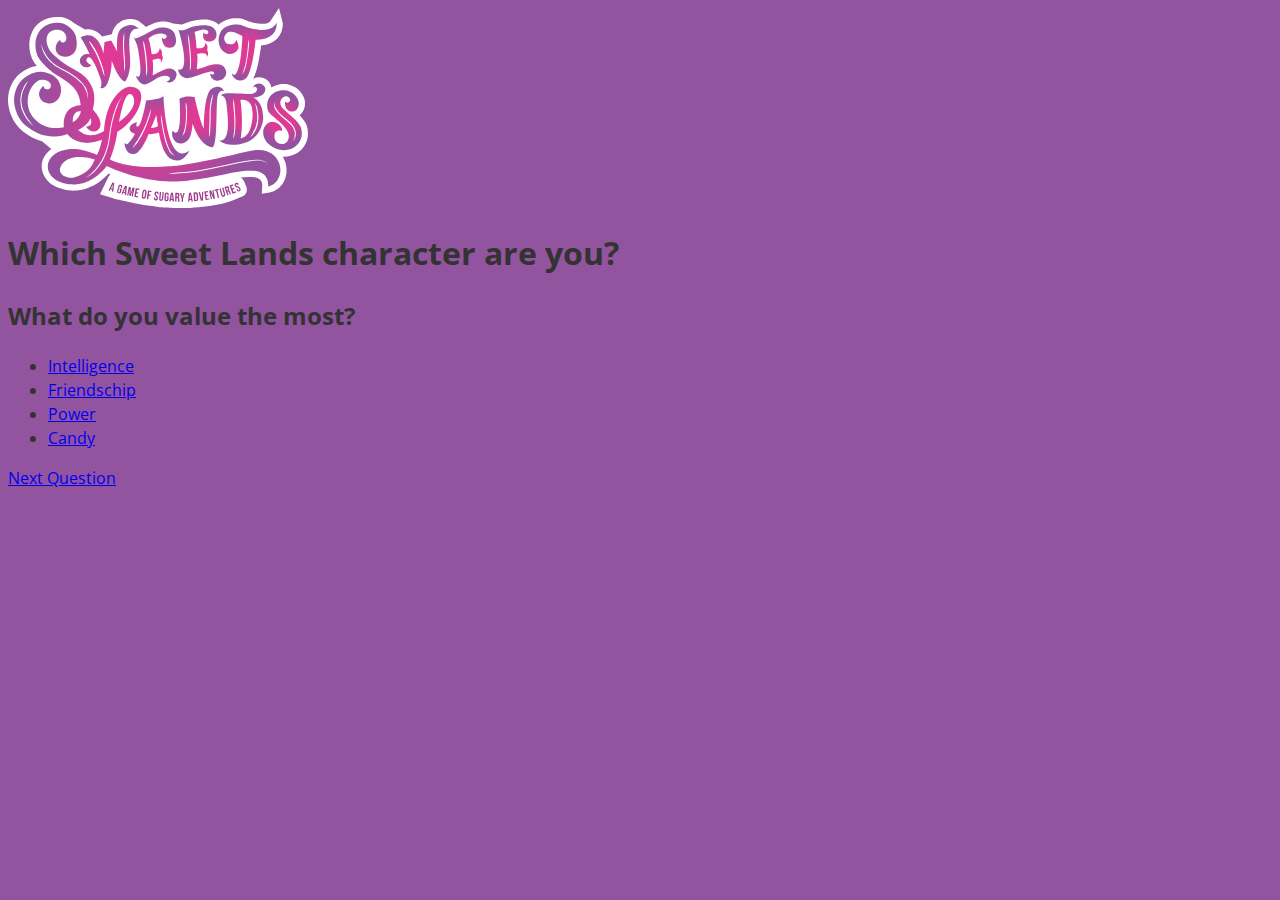
==== quiz.html @ 9aefe3c8 "create files: index.html, quiz.html, results.html, application.css, animation.css and folder images" ====
<DOCTYPE! html>
<html lang="en">
	<head>
		<meta charset="utf-8" />
		<meta name="viewport" content="width=device-width, initial-scale=1" />
		<title>Which Sweet Lands Character Are You?</title>
		<link rel="stylesheet" href="stylesheets/application.css">
		<link rel="stylesheet" href="stylesheets/animation.css">
		<link rel="shortcut icon" href="images/favicon.ico" />
	</head>
	<body>
		<div class="cell">
			<a href="index.html" class="brand brand-top">
				<img src="images/logo.svg" alt="Sweet Lands" class="brand-img" />
			</a>
			
			<main class="main">
				<h1 class="tac tci">Which Sweet Lands character are you?</h1>
				
				<div class="card card-a card-l">
					<div class="quiz">
						<div class="question">
							<h2>What do you value the most?</h2>
							<ul class="has-answer">
								<li class="answer"><a href="#" class="answer-link">Intelligence</a></li>
								<li class="answer"><a href="#" class="answer-link">Friendschip</a></li>
								<li class="answer"><a href="#" class="answer-link">Power</a></li>
								<li class="answer"><a href="#" class="answer-link">Candy</a></li>
							</ul>
							<div class="tac tal-m">
								<a class="btn" href="results.html">Next Question</a>
							</div>
						</div>
					</div>
				</div>
			</main>
		</div>
	</body>
</html>
---- stylesheets/application.css ----
@import 'http://fonts.googleapis.com/css?family=Open+Sans:300,400,700';

html {
  background: #92539f;
  color: #333;
  font-family: "Open Sans", Helvetica, Arial, sans-serif;
  font-size: 16px;
  line-height: 1.5;
}
---- stylesheets/animation.css ----
/* Global Animations */

@keyframes fadeIn {
	from {
		opacity: 0;
		visibility: hidden;
	}	
	to {
		opacity: 1;
		visibility: visible;
	}
}

@keyframes slideDown {
	from {
		transform: translateY(-300px);
	}
	to {
		transform: translateY(0px);
	}
}

@keyframes slideUp {
	from {
		transform: translateY(100%);
	}
	to {
		transform: translateY(0px);
	}
}

/* /Global Animations */


/* Logo Animations */

.index .brand-top {
	animation: fadeIn 0.5s, slideDown 0.5s;
}

.index .main {
	animation: slideUp 0.75s;
}

/* /Logo Animations */


/* Button Animations */

.btn-a {
	transition: all 0.3s;
}

/* /Button Animations */


/* Quiz Page Animations */

.answer-link {
	transition: all 0.5s;
}

.answer-link .is-selected {
	transition: transform 0.3s;
	transform: scale(1.025);
}

/* /Quiz Page Animations */


/* Results Page Animations */



/* /Results Page Animations */
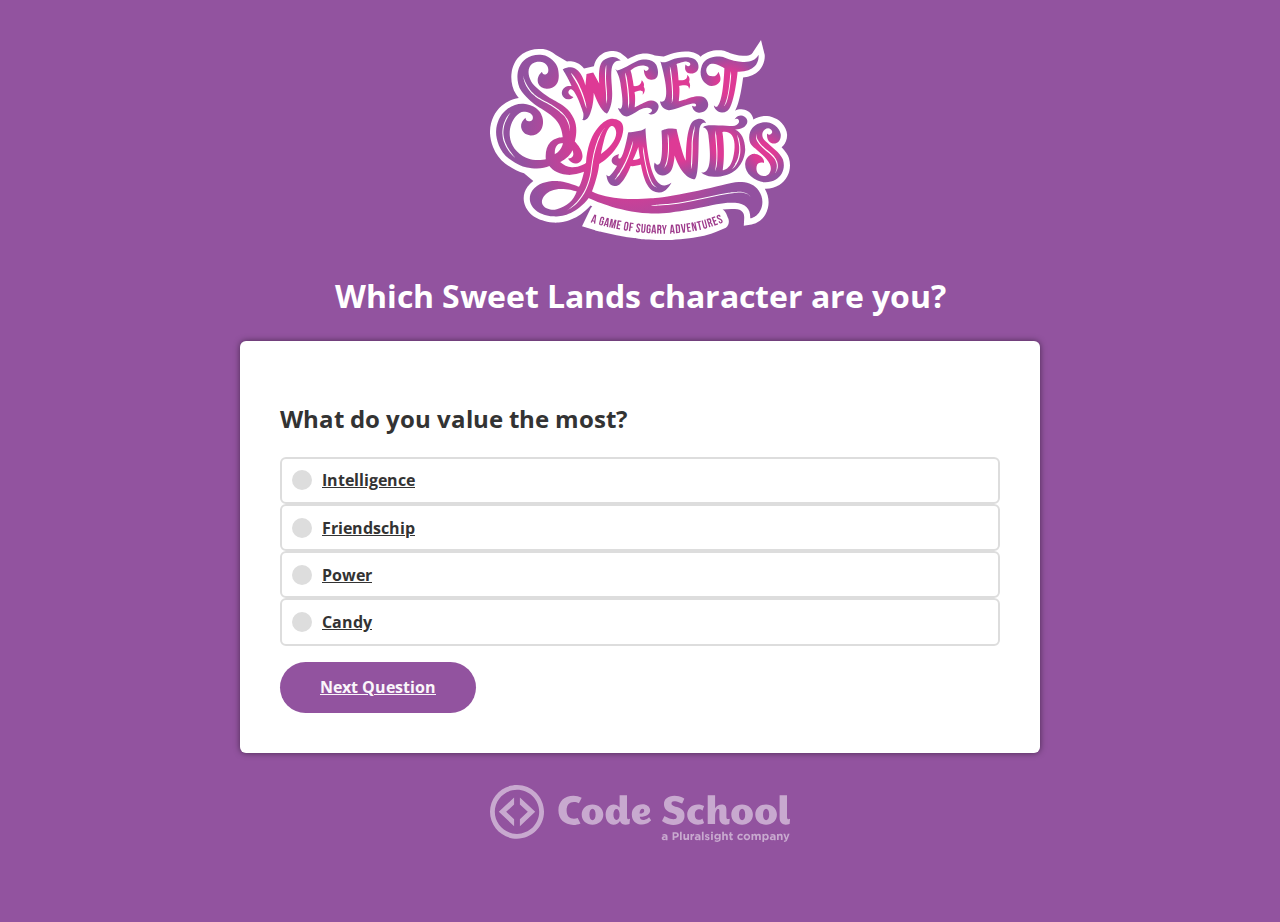
==== commit 4c60b44c: "add classes" ====
--- a/quiz.html
+++ b/quiz.html
@@ -8,7 +8,7 @@
 		<link rel="stylesheet" href="stylesheets/animation.css">
 		<link rel="shortcut icon" href="images/favicon.ico" />
 	</head>
-	<body>
+	<body class="quiz">
 		<div class="cell">
 			<a href="index.html" class="brand brand-top">
 				<img src="images/logo.svg" alt="Sweet Lands" class="brand-img" />
@@ -33,6 +33,10 @@
 						</div>
 					</div>
 				</div>
+				
+				<a href='http://www.codeschool.com' class='brand brand-bottom'>
+					<img src='images/logo-cs.svg' alt='Code School' class='brand-img' />
+				</a>
 			</main>
 		</div>
 	</body>
--- a/stylesheets/application.css
+++ b/stylesheets/application.css
@@ -1,10 +1,299 @@
 @import 'http://fonts.googleapis.com/css?family=Open+Sans:300,400,700';
 
+.mbf {
+	margin-bottom: 0;
+}
+.mbm {
+	margin-bottom: 1em;
+}
+
+.mbl {
+	margin-bottom: 2.5em;
+}
+
+.tac {
+	text-align: center;
+}
+
+.tci {
+	color: #fff;
+}
+
+@media screen and (min-width: 768px) {
+	.mbl-m {
+		margin-bottom: 2em;
+	}
+	.tal-m {
+		text-align: left;
+	}
+}
+
 html {
-  background: #92539f;
-  color: #333;
-  font-family: "Open Sans", Helvetica, Arial, sans-serif;
-  font-size: 16px;
-  line-height: 1.5;
-}
-
+	background: #92539f;
+	color: #333;
+	font-family: "Open Sans", Helvetica, Arial, sans-serif;
+	font-size: 16px;
+	line-height: 1.5;
+}
+
+.has-answer {
+	list-style-type: none;
+	margin: 0;
+	margin-bottom: 1em;
+	padding: 0;
+}
+.answer {
+	font-weight: 700;
+}
+.answer-link {
+	border: 2px solid #ddd;
+	border-radius: 6px;
+	color: #333;
+	display: block;
+	font-size: 90%;
+	padding: 0.6em;
+	padding-left: 2.5em;
+	position: relative;
+}
+@media screen and (min-width: 768px) {
+	.answer-link {
+		font-size: 100%;
+	}
+}
+.answer-link:active, 
+.answer-link:focus, 
+.answer-link:hover, 
+.answer-link.is-selected {
+	border-color: #92539f;
+	color: #333;
+}
+.answer-link.is-selected::before {
+	background: #92539f;
+	color: #333;
+}
+.answer-link::before {
+	background: #ddd;
+	border-radius: 50%;
+	content: '';
+	display: block;
+	height: 20px;
+	left: 0.6em;
+	position: absolute;
+	top: 50%;
+	-webkit-transform: translateY(-50%);
+	transform: translateY(-50%);
+	width: 20px;
+}
+
+.brand {
+	display: block;
+	text-align: center;
+}
+
+.brand-top {
+	margin-bottom: 2em;
+}
+
+.brand-bottom {
+	margin-top: 2em;
+	opacity: 0.5;
+}
+.brand-bottom:active, 
+.brand-bottom:focus, 
+.brand-bottom:hover {
+	opacity: 1;
+}
+
+.brand-img {
+	display: block;
+	margin: 0 auto;
+}
+
+.bucket-content {
+	display: table-cell;
+	vertical-align: middle;
+	width: 10000px;
+}
+.bucket-media > img {
+	display: block;
+	margin-bottom: 1.25em;
+	max-width: none;
+}
+@media screen and (min-width: 768px) {
+	.bucket {
+		display: table;
+	}
+	.bucket-media {
+		float: left;
+		margin-bottom: 0;
+		margin-right: 1.25em;
+	}
+}
+
+.btn {
+	background: #92539f;
+	border-bottom: 4px solid rgba(0, 0, 0, 0.3);
+	border-radius: 40px;
+	border: 0;
+	color: #faf6fa;
+	cursor: pointer;
+	display: inline-block;
+	font-weight: bold;
+	line-height: 3.2;
+	overflow: hidden;
+	padding: 0 2.5em;
+	position: relative;
+}
+
+.btn:active, 
+.btn:focus, 
+.btn:hover {
+	background: #73427d;
+	color: #fff;
+}
+
+.btn-b {
+	background: #de3a95;
+	line-height: 2.5;
+}
+
+.btn-b:active, 
+.btn-b:focus, 
+.btn-b:hover {
+	background: #c4217b;
+	color: #fff;
+}
+
+.btn[disabled] {
+	opacity: 0.4;
+}
+
+.btn[disabled]:active, 
+.btn[disabled]:focus, 
+.btn[disabled]:hover {
+	background: #92539f;
+	color: #fff;
+}
+
+.card {
+  padding: 1.25em;
+  position: relative;
+}
+
+@media screen and (min-width: 768px) {
+  .card {
+    border-radius: 6px;
+  }
+}
+
+.card-a {
+  background: #fff;
+  box-shadow: 0 0 6px rgba(0, 0, 0, 0.5);
+}
+
+.card-b {
+  border: 2px solid #ddd;
+}
+
+.card-l {
+  padding: 1.25em;
+}
+
+@media screen and (min-width: 768px) {
+  .card-l {
+    padding: 2.5em;
+  }
+}
+
+.cell {
+  margin: 2.5em auto 5em;
+  max-width: 50em;
+}
+
+.character {
+  margin: 0 auto;
+}
+
+.characterList {
+	list-style-type: none;
+	margin: 0;
+	margin-bottom: 1.25em;
+	padding: 10px;
+}
+
+.characterList-item {
+  display: block;
+  position: relative;
+}
+
+.characterList-item:last-child {
+  padding-right: 0;
+}
+
+.characterList-item img {
+  display: block;
+  margin: 0 auto 0.625em;
+  width: 40%;
+}
+
+.characterList-item-title {
+  font-weight: bold;
+  text-align: center;
+  text-transform: uppercase;
+  width: 100%;
+}
+
+@media screen and (min-width: 500px) {
+  .characterList-item img {
+    width: 50%;
+  }
+}
+
+@media screen and (min-width: 768px) {
+  .characterList-item {
+    float: left;
+    min-height: 210px;
+    width: 25%;
+  }
+  .characterList-item img {
+    left: 50%;
+    position: absolute;
+    top: 0;
+    -webkit-transform: translateX(-50%);
+    transform: translateX(-50%);
+    width: 90%;
+  }
+  .characterList-item-unicorn img, .characterList-item-rainbow img {
+    top: 30px;
+  }
+  .characterList-item-title {
+    bottom: 0;
+    position: absolute;
+  }
+}
+
+.share {
+  text-align: center;
+}
+
+.share-link {
+  margin-bottom: 0.625em;
+  text-align: center;
+}
+
+@media screen and (min-width: 768px) {
+  .share-link {
+    margin-bottom: 0;
+    margin-right: 0.625em;
+    text-align: left;
+  }
+}
+
+.share-link:last-child {
+  margin-right: 0;
+}
+
+.share-msg {
+  margin-bottom: 1.25em;
+}
+
